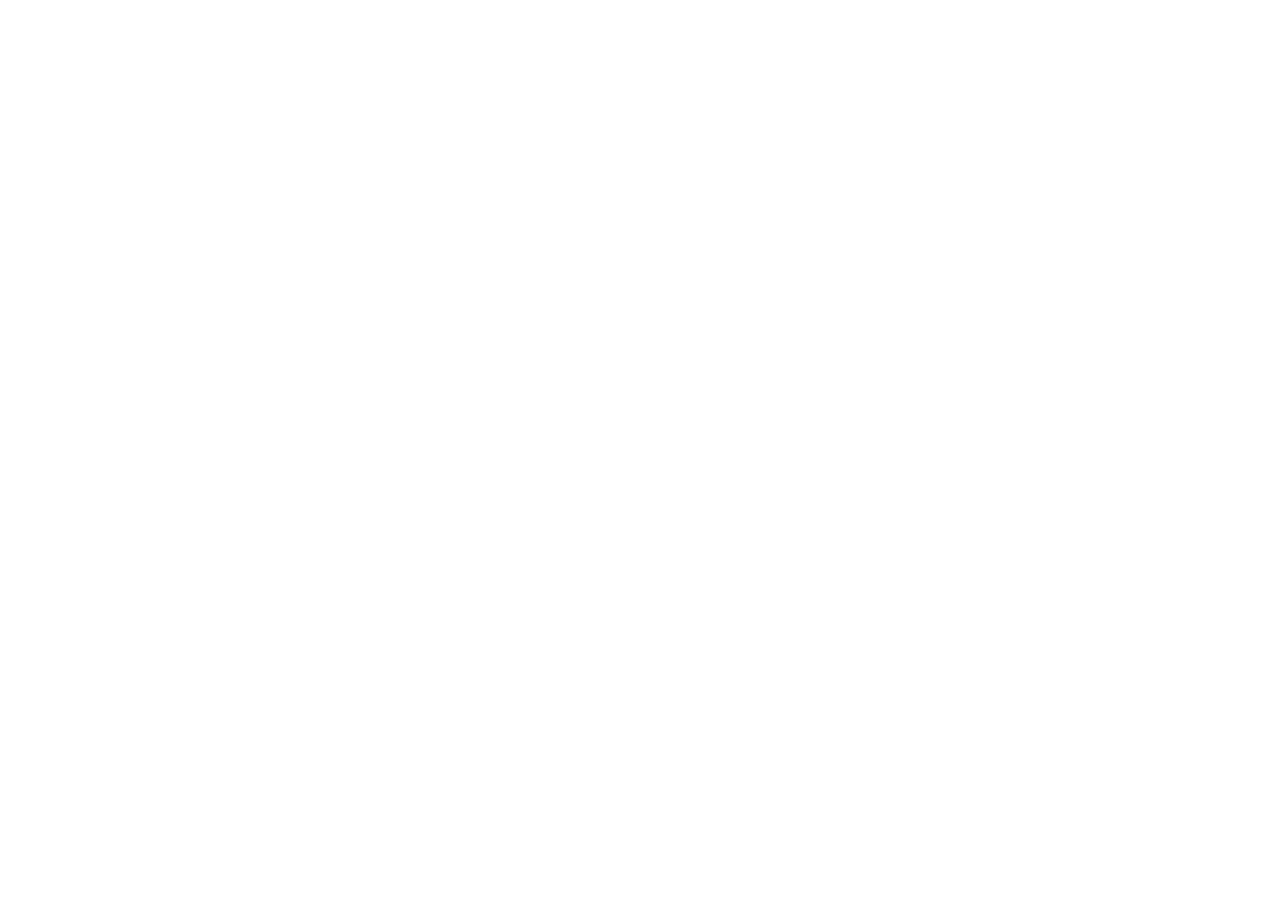
==== admin.html @ 9e182177 "feat: :sparkles: modification of current name files - Created new JavaScript files for services: adm" ====
<!DOCTYPE html>
<html lang="en">
<head>
    <meta charset="UTF-8">
    <meta name="viewport" content="width=device-width, initial-scale=1.0">
    <title>ABC - Login Hub</title>
</head>
<body>
    
    
</body>
</html>
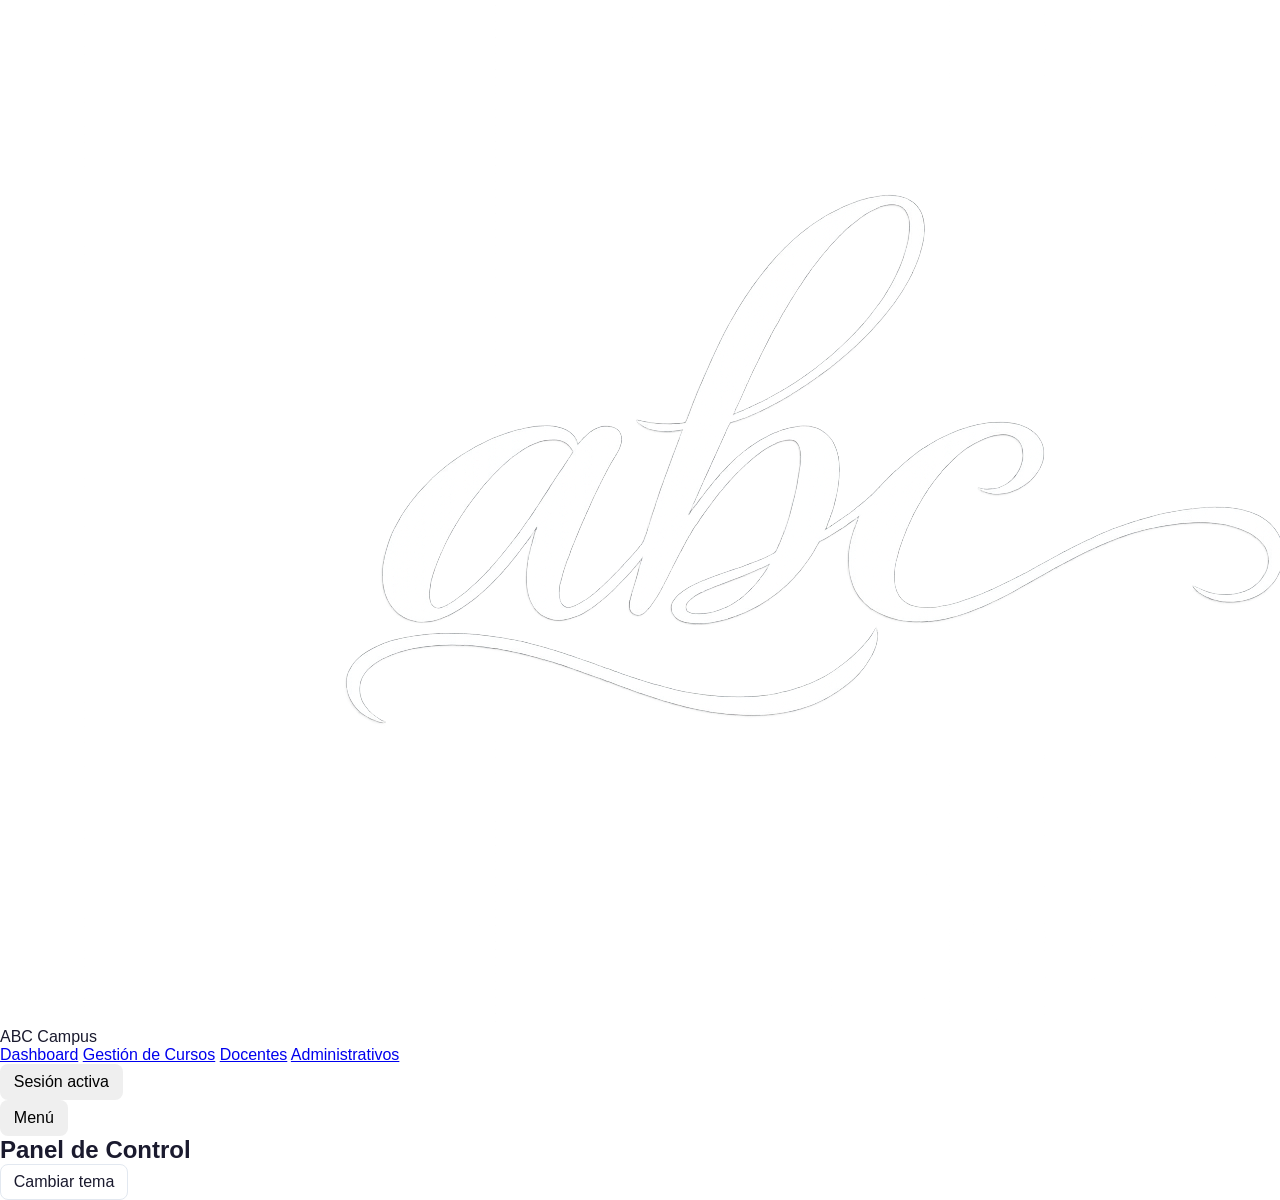
==== commit 32cef2fa: "feat: :sparkles: Revamp admin, dashboard, and login pages with new layouts, styles, and session mana" ====
--- a/admin.html
+++ b/admin.html
@@ -1,12 +1,52 @@
 <!DOCTYPE html>
-<html lang="en">
+<html lang="es">
 <head>
-    <meta charset="UTF-8">
-    <meta name="viewport" content="width=device-width, initial-scale=1.0">
-    <title>ABC - Login Hub</title>
+  <meta charset="UTF-8">
+  <meta name="viewport" content="width=device-width, initial-scale=1.0">
+  <title>ABC Campus | Panel Administrativo</title>
+  <link rel="stylesheet" href="styles/base.css">
+  <link rel="stylesheet" href="styles/admin.css">
 </head>
 <body>
-    
-    
+  <div class="dashboard-container">
+    <aside id="sidebar" class="sidebar">
+      <div class="sidebar-header">
+        <img src="imgs/image.png" alt="Logo ABC Campus" class="logo-icon">
+        <span>ABC Campus</span>
+      </div>
+
+      <nav class="sidebar-nav" id="sidebar-nav">
+        <a href="#" class="active" data-section="dashboard">Dashboard</a>
+        <a href="#" data-section="cursos">Gestión de Cursos</a>
+        <a href="#" data-section="docentes">Docentes</a>
+        <a href="#" data-section="admins">Administrativos</a>
+      </nav>
+
+      <div class="sidebar-footer">
+        <button id="btn-session" class="btn-session" type="button">Sesión activa</button>
+        <div id="session-panel" class="session-panel oculto"></div>
+      </div>
+    </aside>
+
+    <main class="dashboard-main">
+      <header class="top-bar">
+        <div class="top-bar-left">
+          <button id="btn-menu" class="btn-menu" type="button">Menú</button>
+          <h2 id="top-title">Panel de Control</h2>
+        </div>
+        <div class="top-actions">
+          <button id="btn-theme" class="ghost" type="button">Cambiar tema</button>
+        </div>
+      </header>
+
+      <div id="main-content"></div>
+    </main>
+  </div>
+
+  <div id="modal-root"></div>
+  <div id="toast-root" class="toast-root"></div>
+
+  <script src="js/data/store.js"></script>
+  <script src="js/services/admin.js"></script>
 </body>
 </html>
--- a/styles/base.css
+++ b/styles/base.css
@@ -0,0 +1,109 @@
+* {
+  box-sizing: border-box;
+  margin: 0;
+  padding: 0;
+}
+
+:root {
+  --bg-primary: #ffffff;
+  --bg-secondary: #f4f6f9;
+  --text-primary: #1a1a2e;
+  --text-secondary: #5a5a7a;
+  --accent: #4f46e5;
+  --accent-hover: #3730a3;
+  --card-bg: #ffffff;
+  --border: #e2e8f0;
+  --sidebar-bg: #1a1a2e;
+  --sidebar-text: #e2e8f0;
+  --sidebar-active: #4f46e5;
+  --shadow: 0 2px 8px rgba(0, 0, 0, 0.08);
+  --radius: 0.5rem;
+  --transition: 0.2s ease;
+}
+
+[data-theme="dark"] {
+  --bg-primary: #0f0f1a;
+  --bg-secondary: #1a1a2e;
+  --text-primary: #e2e8f0;
+  --text-secondary: #94a3b8;
+  --accent: #818cf8;
+  --accent-hover: #6366f1;
+  --card-bg: #1e1e32;
+  --border: #2d2d4e;
+  --sidebar-bg: #0a0a14;
+  --sidebar-text: #e2e8f0;
+  --sidebar-active: #818cf8;
+  --shadow: 0 2px 8px rgba(0, 0, 0, 0.4);
+}
+
+body {
+  font-family: Arial, Helvetica, sans-serif;
+  background: var(--bg-primary);
+  color: var(--text-primary);
+}
+
+button,
+input,
+select,
+textarea {
+  font: inherit;
+}
+
+.solid,
+.ghost,
+.btn-edit,
+.btn-delete,
+.btn-session,
+.btn-menu {
+  border: 1px solid transparent;
+  border-radius: var(--radius);
+  cursor: pointer;
+  padding: 0.5rem 0.8rem;
+  transition: var(--transition);
+}
+
+.solid {
+  background: var(--accent);
+  color: #ffffff;
+}
+
+.solid:hover {
+  background: var(--accent-hover);
+}
+
+.ghost {
+  background: transparent;
+  color: var(--text-primary);
+  border-color: var(--border);
+}
+
+.btn-delete {
+  color: #ef4444;
+  background: transparent;
+}
+
+.btn-edit {
+  color: var(--accent);
+  background: transparent;
+}
+
+.oculto {
+  display: none !important;
+}
+
+@keyframes fadeIn {
+  from {
+    opacity: 0;
+  }
+  to {
+    opacity: 1;
+  }
+}
+
+.dashboard-container {
+  animation: fadeIn 0.45s ease forwards;
+}
+
+.seccion-fade {
+  animation: fadeIn 0.3s ease forwards;
+}
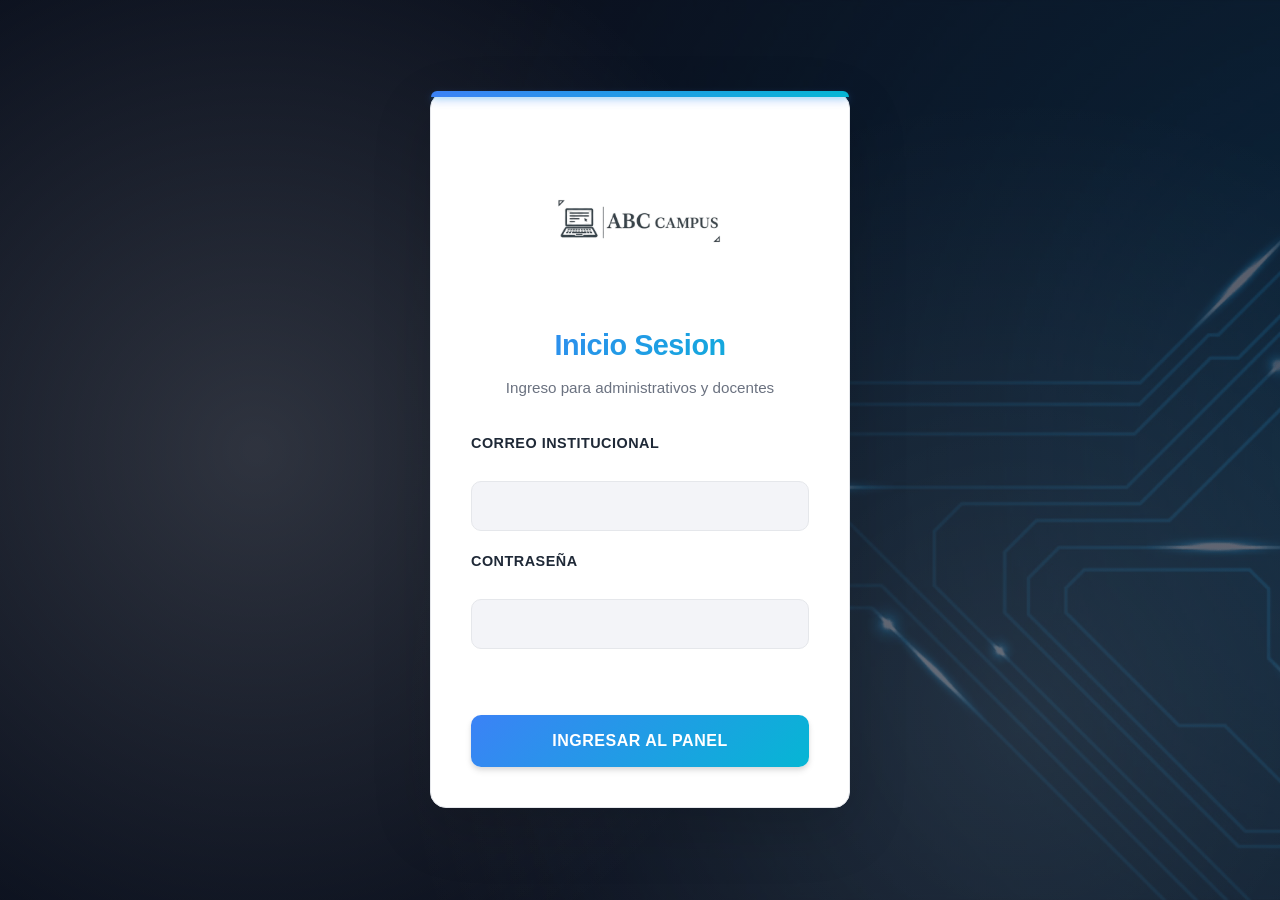
==== commit 5be465ba: "🗄️ Refactor: Consolidate admin functionalities into dashboard and refine project architecture This c" ====
--- a/admin.html
+++ b/admin.html
@@ -23,7 +23,8 @@
       </nav>
 
       <div class="sidebar-footer">
-        <button id="btn-session" class="btn-session" type="button">Sesión activa</button>
+        <button id="btn-session" class="btn-session" type="button">Sesión</button>
+        <button id="btn-theme" class="ghost" type="button">Cambiar tema</button>
         <div id="session-panel" class="session-panel oculto"></div>
       </div>
     </aside>
@@ -33,9 +34,6 @@
         <div class="top-bar-left">
           <button id="btn-menu" class="btn-menu" type="button">Menú</button>
           <h2 id="top-title">Panel de Control</h2>
-        </div>
-        <div class="top-actions">
-          <button id="btn-theme" class="ghost" type="button">Cambiar tema</button>
         </div>
       </header>
 
@@ -47,6 +45,12 @@
   <div id="toast-root" class="toast-root"></div>
 
   <script src="js/data/store.js"></script>
-  <script src="js/services/admin.js"></script>
+  <script src="js/utils/helpers.js"></script>
+  <script src="js/utils/validation.js"></script>
+  <script src="js/utils/modal.js"></script>
+  <script src="js/ui/coursesUI.js"></script>
+  <script src="js/ui/teachersUI.js"></script>
+  <script src="js/ui/adminsUI.js"></script>
+  <script src="js/services/main.js"></script>
 </body>
 </html>
--- a/styles/base.css
+++ b/styles/base.css
@@ -5,41 +5,59 @@
 }
 
 :root {
+  /* Light Theme */
+  --bg: #f8f9fc;
   --bg-primary: #ffffff;
-  --bg-secondary: #f4f6f9;
-  --text-primary: #1a1a2e;
-  --text-secondary: #5a5a7a;
-  --accent: #4f46e5;
-  --accent-hover: #3730a3;
+  --bg-secondary: #f3f4f8;
+  --text-primary: #1f2937;
+  --text-secondary: #6b7280;
+  --accent: #3b82f6;
+  --accent-2: #06b6d4;
+  --accent-hover: #2563eb;
   --card-bg: #ffffff;
-  --border: #e2e8f0;
-  --sidebar-bg: #1a1a2e;
-  --sidebar-text: #e2e8f0;
-  --sidebar-active: #4f46e5;
-  --shadow: 0 2px 8px rgba(0, 0, 0, 0.08);
-  --radius: 0.5rem;
-  --transition: 0.2s ease;
+  --border: #e5e7eb;
+  --sidebar-bg: #f9fafb;
+  --sidebar-text: #1f2937;
+  --sidebar-active: #3b82f6;
+  --success: #10b981;
+  --error: #ef4444;
+  --warning: #f59e0b;
+  --shadow: 0 1px 3px rgba(0, 0, 0, 0.1), 0 1px 2px rgba(0, 0, 0, 0.06);
+  --shadow-md: 0 4px 6px rgba(0, 0, 0, 0.1), 0 2px 4px rgba(0, 0, 0, 0.06);
+  --shadow-lg: 0 10px 15px rgba(0, 0, 0, 0.1), 0 4px 6px rgba(0, 0, 0, 0.05);
+  --radius: 0.625rem;
+  --transition: 0.2s cubic-bezier(0.4, 0, 0.2, 1);
 }
 
 [data-theme="dark"] {
-  --bg-primary: #0f0f1a;
-  --bg-secondary: #1a1a2e;
-  --text-primary: #e2e8f0;
-  --text-secondary: #94a3b8;
-  --accent: #818cf8;
-  --accent-hover: #6366f1;
-  --card-bg: #1e1e32;
-  --border: #2d2d4e;
-  --sidebar-bg: #0a0a14;
-  --sidebar-text: #e2e8f0;
-  --sidebar-active: #818cf8;
-  --shadow: 0 2px 8px rgba(0, 0, 0, 0.4);
+  /* Dark Theme */
+  --bg: #0f172a;
+  --bg-primary: #0f172a;
+  --bg-secondary: #1e293b;
+  --text-primary: #f1f5f9;
+  --text-secondary: #cbd5e1;
+  --accent: #3b82f6;
+  --accent-2: #06b6d4;
+  --accent-hover: #2563eb;
+  --card-bg: #1e293b;
+  --border: #334155;
+  --sidebar-bg: #0f172a;
+  --sidebar-text: #f1f5f9;
+  --sidebar-active: #3b82f6;
+  --success: #10b981;
+  --error: #ef4444;
+  --warning: #f59e0b;
+  --shadow: 0 1px 3px rgba(0, 0, 0, 0.3), 0 1px 2px rgba(0, 0, 0, 0.2);
+  --shadow-md: 0 4px 6px rgba(0, 0, 0, 0.3), 0 2px 4px rgba(0, 0, 0, 0.2);
+  --shadow-lg: 0 10px 15px rgba(0, 0, 0, 0.3), 0 4px 6px rgba(0, 0, 0, 0.2);
 }
 
 body {
-  font-family: Arial, Helvetica, sans-serif;
+  font-family: -apple-system, BlinkMacSystemFont, 'Segoe UI', Roboto, 'Helvetica Neue', Arial, sans-serif;
   background: var(--bg-primary);
   color: var(--text-primary);
+  transition: background-color 0.4s ease, color 0.4s ease;
+  line-height: 1.6;
 }
 
 button,
@@ -55,36 +73,63 @@
 .btn-delete,
 .btn-session,
 .btn-menu {
-  border: 1px solid transparent;
+  border: none;
   border-radius: var(--radius);
   cursor: pointer;
-  padding: 0.5rem 0.8rem;
+  padding: 0.625rem 1rem;
   transition: var(--transition);
+  font-weight: 600;
+  font-size: 0.95rem;
+  letter-spacing: 0.3px;
 }
 
 .solid {
-  background: var(--accent);
+  background: linear-gradient(135deg, var(--accent) 0%, var(--accent-2) 100%);
   color: #ffffff;
+  box-shadow: var(--shadow-md);
 }
 
 .solid:hover {
-  background: var(--accent-hover);
+  transform: translateY(-2px);
+  box-shadow: 0 12px 24px rgba(59, 130, 246, 0.3);
+}
+
+.solid:active {
+  transform: translateY(0);
 }
 
 .ghost {
   background: transparent;
   color: var(--text-primary);
-  border-color: var(--border);
+  border: 1px solid var(--border);
+}
+
+.ghost:hover {
+  background: var(--bg-secondary);
+  border-color: var(--accent);
+  box-shadow: var(--shadow);
 }
 
 .btn-delete {
-  color: #ef4444;
+  color: var(--error);
   background: transparent;
+  border: 1px solid transparent;
+}
+
+.btn-delete:hover {
+  background: rgba(239, 68, 68, 0.1);
+  border-color: var(--error);
 }
 
 .btn-edit {
   color: var(--accent);
   background: transparent;
+  border: 1px solid transparent;
+}
+
+.btn-edit:hover {
+  background: rgba(59, 130, 246, 0.1);
+  border-color: var(--accent);
 }
 
 .oculto {
@@ -94,16 +139,53 @@
 @keyframes fadeIn {
   from {
     opacity: 0;
+    transform: translateY(-8px);
   }
   to {
     opacity: 1;
+    transform: translateY(0);
+  }
+}
+
+@keyframes slideIn {
+  from {
+    opacity: 0;
+    transform: translateX(-8px);
+  }
+  to {
+    opacity: 1;
+    transform: translateX(0);
+  }
+}
+
+@keyframes pulse {
+  0%, 100% {
+    opacity: 1;
+  }
+  50% {
+    opacity: 0.5;
   }
 }
 
 .dashboard-container {
-  animation: fadeIn 0.45s ease forwards;
+  animation: fadeIn 0.5s ease forwards;
 }
 
 .seccion-fade {
   animation: fadeIn 0.3s ease forwards;
+}
+
+h1, h2, h3, h4, h5, h6 {
+  font-weight: 700;
+  letter-spacing: -0.5px;
+}
+
+a {
+  color: var(--accent);
+  text-decoration: none;
+  transition: var(--transition);
+}
+
+a:hover {
+  color: var(--accent-hover);
 }
--- a/styles/admin.css
+++ b/styles/admin.css
@@ -0,0 +1,754 @@
+.dashboard-container {
+  display: flex;
+  min-height: 100vh;
+  background-image: linear-gradient(rgba(15, 23, 42, 0.7), rgba(15, 23, 42, 0.7)), url('../imgs/background.png');
+  background-size: cover;
+  background-position: center;
+  background-attachment: fixed;
+}
+
+.sidebar {
+  width: 260px;
+  background: var(--sidebar-bg);
+  color: var(--sidebar-text);
+  display: flex;
+  flex-direction: column;
+  padding: 1.5rem;
+  position: fixed;
+  inset: 0 auto 0 0;
+  height: 100vh;
+  border-right: 1px solid var(--border);
+  z-index: 20;
+  transition: var(--transition);
+  box-shadow: 2px 0 8px rgba(0, 0, 0, 0.05);
+}
+
+.sidebar-header {
+  display: flex;
+  align-items: center;
+  gap: 0.75rem;
+  font-weight: 700;
+  font-size: 1.1rem;
+  margin-bottom: 1.5rem;
+  color: var(--accent);
+}
+
+.logo-icon {
+  width: 45px;
+  height: 45px;
+}
+
+.sidebar-nav {
+  display: flex;
+  flex-direction: column;
+  gap: 0.5rem;
+  margin: 2rem 0 0 0;
+  flex-grow: 1;
+}
+
+.sidebar-nav a {
+  color: var(--sidebar-text);
+  text-decoration: none;
+  padding: 0.75rem 1rem;
+  border-radius: var(--radius);
+  transition: var(--transition);
+  font-weight: 500;
+  font-size: 0.95rem;
+  border-left: 3px solid transparent;
+  margin-left: -1rem;
+  padding-left: calc(1rem - 3px);
+}
+
+.sidebar-nav a.active {
+  background: linear-gradient(90deg, rgba(59, 130, 246, 0.15) 0%, rgba(59, 130, 246, 0.05) 100%);
+  color: var(--accent);
+  border-left-color: var(--accent);
+  box-shadow: inset 0 0 10px rgba(59, 130, 246, 0.1);
+}
+
+.sidebar-nav a:hover {
+  background: rgba(59, 130, 246, 0.1);
+  color: var(--accent);
+}
+
+.sidebar-footer {
+  margin-top: auto;
+  display: flex;
+  flex-direction: column;
+  gap: 1rem;
+}
+
+.theme-toggle {
+  width: 100%;
+  background: transparent;
+  border: 1px solid var(--border);
+  border-radius: var(--radius);
+  padding: 0.75rem;
+  font-weight: 600;
+  cursor: pointer;
+  transition: var(--transition);
+  display: flex;
+  align-items: center;
+  gap: 0.75rem;
+  color: var(--text-primary);
+  box-shadow: var(--shadow);
+}
+
+.theme-toggle:hover {
+  background: var(--bg-secondary);
+  border-color: var(--accent);
+  transform: translateY(-1px);
+  box-shadow: 0 4px 12px rgba(59, 130, 246, 0.15);
+}
+
+.theme-icon {
+  font-size: 1.2rem;
+  transition: all 0.3s cubic-bezier(0.4, 0, 0.2, 1);
+  display: inline-flex;
+  align-items: center;
+  justify-content: center;
+  width: 24px;
+  height: 24px;
+  filter: drop-shadow(0 1px 2px rgba(0, 0, 0, 0.1));
+}
+
+.theme-toggle:hover .theme-icon {
+  transform: scale(1.1) translateY(-1px);
+  filter: drop-shadow(0 2px 4px rgba(0, 0, 0, 0.2));
+}
+
+.theme-text {
+  font-size: 0.9rem;
+  font-weight: 600;
+  letter-spacing: 0.3px;
+  flex: 1;
+  text-align: left;
+}
+
+.btn-session {
+  width: 100%;
+  background: linear-gradient(135deg, var(--accent) 0%, var(--accent-2) 100%);
+  color: white;
+  border: none;
+  border-radius: var(--radius);
+  padding: 0.75rem;
+  font-weight: 600;
+  cursor: pointer;
+  transition: var(--transition);
+  box-shadow: var(--shadow-md);
+}
+
+.btn-session:hover {
+  transform: translateY(-2px);
+  box-shadow: 0 8px 16px rgba(59, 130, 246, 0.3);
+}
+
+.session-panel {
+  margin-top: 1rem;
+  background: linear-gradient(135deg, rgba(59, 130, 246, 0.1) 0%, rgba(6, 182, 212, 0.05) 100%);
+  border: 1px solid var(--accent);
+  border-radius: var(--radius);
+  padding: 1.2rem;
+  font-size: 0.9rem;
+  animation: slideDown 0.3s ease;
+}
+
+.session-panel.oculto {
+  display: none;
+}
+
+@keyframes slideDown {
+  from {
+    opacity: 0;
+    max-height: 0;
+  }
+  to {
+    opacity: 1;
+    max-height: 500px;
+  }
+}
+
+.session-avatar {
+  width: 56px;
+  height: 56px;
+  border-radius: 50%;
+  background: linear-gradient(135deg, var(--accent), var(--accent-2));
+  display: flex;
+  align-items: center;
+  justify-content: center;
+  color: white;
+  font-weight: 700;
+  font-size: 1.4rem;
+  margin-bottom: 0.75rem;
+  box-shadow: 0 4px 12px rgba(59, 130, 246, 0.3);
+}
+
+.session-info h4 {
+  margin-bottom: 0.5rem;
+  font-size: 0.95rem;
+  color: var(--text-primary);
+  font-weight: 700;
+}
+
+.session-info p {
+  font-size: 0.8rem;
+  color: var(--text-secondary);
+  margin: 2px 0;
+}
+
+.dashboard-main {
+  margin-left: 260px;
+  flex: 1;
+  padding: 2rem;
+  background: var(--bg);
+  transition: var(--transition);
+}
+
+.top-bar {
+  display: flex;
+  justify-content: space-between;
+  align-items: center;
+  background: var(--card-bg);
+  border: 1px solid var(--border);
+  border-radius: var(--radius);
+  padding: 1.25rem 1.5rem;
+  margin-bottom: 2rem;
+  box-shadow: var(--shadow);
+}
+
+.top-bar-left {
+  display: flex;
+  gap: 1.2rem;
+  align-items: center;
+}
+
+.top-bar-left h2 {
+  font-size: 1.4rem;
+  margin: 0;
+  background: linear-gradient(135deg, var(--text-primary), var(--text-secondary));
+  -webkit-background-clip: text;
+  -webkit-text-fill-color: transparent;
+  background-clip: text;
+}
+
+.btn-menu {
+  display: none;
+  background: linear-gradient(135deg, var(--accent), var(--accent-2));
+  color: white;
+  border: none;
+  padding: 0.625rem 1rem;
+  border-radius: var(--radius);
+  cursor: pointer;
+  font-weight: 600;
+  transition: var(--transition);
+  box-shadow: var(--shadow-md);
+}
+
+.btn-menu:hover {
+  transform: translateY(-2px);
+  box-shadow: 0 8px 16px rgba(59, 130, 246, 0.3);
+}
+
+.top-actions {
+  display: flex;
+  gap: 0.75rem;
+}
+
+#btn-theme {
+  background: var(--bg-secondary);
+  border: 1px solid var(--border);
+  color: var(--text-primary);
+  padding: 0.625rem 1rem;
+  border-radius: var(--radius);
+  cursor: pointer;
+  transition: var(--transition);
+  font-weight: 600;
+}
+
+.stats-grid {
+  display: grid;
+  grid-template-columns: repeat(auto-fit, minmax(220px, 1fr));
+  gap: 1.5rem;
+  margin-bottom: 2.5rem;
+}
+
+.stat-card {
+  background: linear-gradient(135deg, var(--card-bg) 0%, rgba(59, 130, 246, 0.02) 100%);
+  border: 1px solid var(--border);
+  border-radius: var(--radius);
+  padding: 1.8rem;
+  box-shadow: var(--shadow);
+  transition: var(--transition);
+  position: relative;
+  overflow: hidden;
+}
+
+.stat-card::before {
+  content: '';
+  position: absolute;
+  top: 0;
+  right: 0;
+  width: 100px;
+  height: 100px;
+  background: linear-gradient(135deg, var(--accent) 0%, var(--accent-2) 100%);
+  opacity: 0.1;
+  border-radius: 50%;
+  transform: translate(30%, -30%);
+}
+
+.stat-card:hover {
+  transform: translateY(-6px);
+  box-shadow: var(--shadow-lg);
+}
+
+.stat-card h3 {
+  font-size: 0.85rem;
+  color: var(--text-secondary);
+  margin-bottom: 1rem;
+  font-weight: 600;
+  text-transform: uppercase;
+  letter-spacing: 0.5px;
+}
+
+.stat-number {
+  font-size: 2.2rem;
+  font-weight: 800;
+  background: linear-gradient(135deg, var(--accent), var(--accent-2));
+  -webkit-background-clip: text;
+  -webkit-text-fill-color: transparent;
+  background-clip: text;
+}
+
+.content-section,
+.course-admin-card,
+.module-item,
+.carga-box {
+  background: var(--card-bg);
+  border: 1px solid var(--border);
+  border-radius: var(--radius);
+  box-shadow: var(--shadow);
+  transition: var(--transition);
+}
+
+.content-section {
+  padding: 1.8rem;
+}
+
+.section-header,
+.filtros-bar,
+.quick-actions,
+.course-main-info,
+.course-actions,
+.modal-actions,
+.linea-multimedia {
+  display: flex;
+  gap: 1rem;
+  align-items: center;
+  flex-wrap: wrap;
+}
+
+.section-header,
+.filtros-bar,
+.quick-actions {
+  justify-content: space-between;
+  margin-bottom: 1.5rem;
+}
+
+.section-header h3 {
+  font-size: 1.2rem;
+  margin: 0;
+}
+
+.tabla-wrap {
+  overflow-x: auto;
+  border-radius: var(--radius);
+  border: 1px solid var(--border);
+}
+
+table {
+  width: 100%;
+  border-collapse: collapse;
+}
+
+th,
+td {
+  border-bottom: 1px solid var(--border);
+  padding: 1rem;
+  text-align: left;
+  vertical-align: middle;
+  font-size: 0.9rem;
+}
+
+th {
+  color: var(--text-secondary);
+  font-weight: 700;
+  background: linear-gradient(90deg, rgba(59, 130, 246, 0.05) 0%, rgba(6, 182, 212, 0.02) 100%);
+  text-transform: uppercase;
+  font-size: 0.8rem;
+  letter-spacing: 0.5px;
+}
+
+td {
+  color: var(--text-primary);
+}
+
+tr:hover {
+  background: var(--bg-secondary);
+}
+
+tr:last-child td {
+  border-bottom: none;
+}
+
+.docente-foto,
+.avatar-small {
+  width: 44px;
+  height: 44px;
+  border-radius: 50%;
+  background: linear-gradient(135deg, var(--accent), var(--accent-2));
+  display: flex;
+  align-items: center;
+  justify-content: center;
+  color: white;
+  font-weight: 700;
+  font-size: 0.9rem;
+  box-shadow: var(--shadow);
+}
+
+.course-admin-card {
+  padding: 1.5rem;
+  margin-top: 1rem;
+  border-left: 4px solid var(--accent);
+}
+
+.course-code {
+  display: inline-block;
+  background: linear-gradient(135deg, var(--accent), var(--accent-2));
+  color: white;
+  border-radius: 0.375rem;
+  padding: 0.4rem 0.75rem;
+  font-size: 0.75rem;
+  font-weight: 700;
+  margin-bottom: 0.75rem;
+  box-shadow: var(--shadow);
+}
+
+.course-details-preview {
+  border-top: 1px solid var(--border);
+  margin-top: 1.2rem;
+  padding-top: 1.2rem;
+}
+
+.module-item {
+  padding: 1.2rem;
+  margin-top: 0.75rem;
+  background: linear-gradient(135deg, rgba(59, 130, 246, 0.05) 0%, rgba(6, 182, 212, 0.02) 100%);
+  border: 1px solid var(--border);
+  border-left: 4px solid var(--accent-2);
+  transition: var(--transition);
+}
+
+.module-item:hover {
+  box-shadow: var(--shadow);
+}
+
+.module-item h6 {
+  color: var(--accent);
+  margin: 0 0 0.6rem 0;
+  font-size: 0.95rem;
+  font-weight: 700;
+}
+
+.lesson-list {
+  list-style: none;
+  margin-left: 0;
+}
+
+.lesson-list li {
+  margin-top: 0.4rem;
+  font-size: 0.85rem;
+  color: var(--text-secondary);
+  padding-left: 1.2rem;
+  position: relative;
+}
+
+.lesson-list li::before {
+  content: '→';
+  position: absolute;
+  left: 0;
+  color: var(--accent-2);
+  font-weight: 700;
+}
+
+.pill {
+  display: inline-block;
+  border: 1px solid var(--accent);
+  border-radius: 1.5rem;
+  padding: 0.4rem 0.9rem;
+  margin-right: 0.5rem;
+  font-size: 0.76rem;
+  background: rgba(59, 130, 246, 0.1);
+  color: var(--accent);
+  font-weight: 500;
+}
+
+.badge {
+  display: inline-flex;
+  align-items: center;
+  gap: 0.4rem;
+  padding: 0.4rem 0.9rem;
+  border-radius: 0.5rem;
+  font-size: 0.8rem;
+  font-weight: 600;
+  text-transform: capitalize;
+  letter-spacing: 0.3px;
+}
+
+.badge-activo {
+  background: rgba(16, 185, 129, 0.15);
+  color: var(--success);
+  border: 1px solid rgba(16, 185, 129, 0.3);
+}
+
+.badge-inactivo {
+  background: rgba(156, 163, 175, 0.15);
+  color: #6b7280;
+  border: 1px solid rgba(156, 163, 175, 0.3);
+}
+
+.badge-pausado {
+  background: rgba(245, 158, 11, 0.15);
+  color: var(--warning);
+  border: 1px solid rgba(245, 158, 11, 0.3);
+}
+
+.badge-archivado {
+  background: rgba(107, 114, 128, 0.15);
+  color: #4b5563;
+  border: 1px solid rgba(107, 114, 128, 0.3);
+}
+
+.modal-backdrop {
+  position: fixed;
+  inset: 0;
+  background: rgba(0, 0, 0, 0.4);
+  display: grid;
+  place-items: center;
+  z-index: 40;
+  animation: fadeIn 0.2s ease;
+  -webkit-backdrop-filter: blur(2px);
+  backdrop-filter: blur(2px);
+}
+
+.modal {
+  width: min(620px, 95%);
+  max-height: 90vh;
+  overflow: auto;
+  background: var(--card-bg);
+  border: 1px solid var(--border);
+  border-radius: 1rem;
+  padding: 2rem;
+  box-shadow: 0 25px 50px rgba(0, 0, 0, 0.3);
+  animation: slideUp 0.3s ease;
+}
+
+@keyframes slideUp {
+  from {
+    opacity: 0;
+    transform: translateY(30px);
+  }
+  to {
+    opacity: 1;
+    transform: translateY(0);
+  }
+}
+
+.modal h3 {
+  margin-bottom: 1.5rem;
+  font-size: 1.3rem;
+  background: linear-gradient(135deg, var(--text-primary), var(--text-secondary));
+  -webkit-background-clip: text;
+  -webkit-text-fill-color: transparent;
+  background-clip: text;
+}
+
+.modal form {
+  display: grid;
+  gap: 1.3rem;
+}
+
+.modal label {
+  font-size: 0.9rem;
+  font-weight: 600;
+  color: var(--text-primary);
+  display: block;
+  margin-bottom: 0.4rem;
+  text-transform: uppercase;
+  letter-spacing: 0.3px;
+}
+
+.modal input,
+.modal select,
+.modal textarea {
+  width: 100%;
+  border: 1px solid var(--border);
+  border-radius: var(--radius);
+  background: var(--bg-secondary);
+  color: var(--text-primary);
+  padding: 0.75rem 1rem;
+  font-size: 0.95rem;
+  transition: var(--transition);
+}
+
+.modal input:focus,
+.modal select:focus,
+.modal textarea:focus {
+  outline: none;
+  border-color: var(--accent);
+  box-shadow: 0 0 0 4px rgba(59, 130, 246, 0.1);
+  background: var(--bg-primary);
+}
+
+.modal textarea {
+  min-height: 120px;
+  resize: vertical;
+  font-family: -apple-system, BlinkMacSystemFont, 'Segoe UI', Roboto, monospace;
+}
+
+.modal-actions {
+  padding-top: 1.5rem;
+  border-top: 1px solid var(--border);
+  gap: 0.75rem;
+  justify-content: flex-end;
+}
+
+.toast-root {
+  position: fixed;
+  right: 1.5rem;
+  bottom: 1.5rem;
+  display: grid;
+  gap: 0.75rem;
+  z-index: 50;
+  pointer-events: none;
+}
+
+.toast-item {
+  background: var(--card-bg);
+  color: var(--text-primary);
+  border: 1px solid var(--border);
+  box-shadow: 0 15px 35px rgba(0, 0, 0, 0.2);
+  border-radius: var(--radius);
+  padding: 1rem 1.2rem;
+  min-width: 280px;
+  animation: slideInRight 0.3s ease;
+  pointer-events: auto;
+  font-weight: 500;
+}
+
+@keyframes slideInRight {
+  from {
+    opacity: 0;
+    transform: translateX(100px);
+  }
+  to {
+    opacity: 1;
+    transform: translateX(0);
+  }
+}
+
+.toast-item.toast-error {
+  border-left: 4px solid var(--error);
+  background: linear-gradient(90deg, rgba(239, 68, 68, 0.1) 0%, var(--card-bg) 100%);
+}
+
+.toast-item.toast-ok {
+  border-left: 4px solid var(--success);
+  background: linear-gradient(90deg, rgba(16, 185, 129, 0.1) 0%, var(--card-bg) 100%);
+}
+
+@media (max-width: 768px) {
+  .btn-menu {
+    display: inline-flex;
+  }
+
+  .sidebar {
+    width: 260px;
+    transform: translateX(-100%);
+    transition: transform 0.3s ease;
+    height: 100vh;
+    z-index: 30;
+  }
+
+  body.sidebar-open .sidebar {
+    transform: translateX(0);
+  }
+
+  .dashboard-main {
+    margin-left: 0;
+    padding: 1.2rem;
+  }
+
+  .top-bar {
+    flex-direction: column;
+    align-items: flex-start;
+    gap: 1rem;
+  }
+
+  .top-bar-left {
+    width: 100%;
+  }
+
+  .top-actions {
+    width: 100%;
+  }
+
+  #btn-theme {
+    width: 100%;
+  }
+
+  .stats-grid {
+    grid-template-columns: 1fr;
+    gap: 1rem;
+  }
+
+  .modal {
+    width: min(95vw, 100%);
+    padding: 1.5rem;
+  }
+
+  .section-header,
+  .filtros-bar,
+  .quick-actions {
+    flex-direction: column;
+    align-items: flex-start;
+    gap: 0.75rem;
+  }
+
+  .section-header h3,
+  .filtros-bar button,
+  .quick-actions button {
+    width: 100%;
+  }
+
+  table {
+    font-size: 0.8rem;
+  }
+
+  th,
+  td {
+    padding: 0.75rem 0.5rem;
+  }
+
+  .toast-root {
+    right: 1rem;
+    bottom: 1rem;
+  }
+
+  .toast-item {
+    min-width: 250px;
+  }
+
+  .content-section {
+    padding: 1.2rem;
+  }
+}
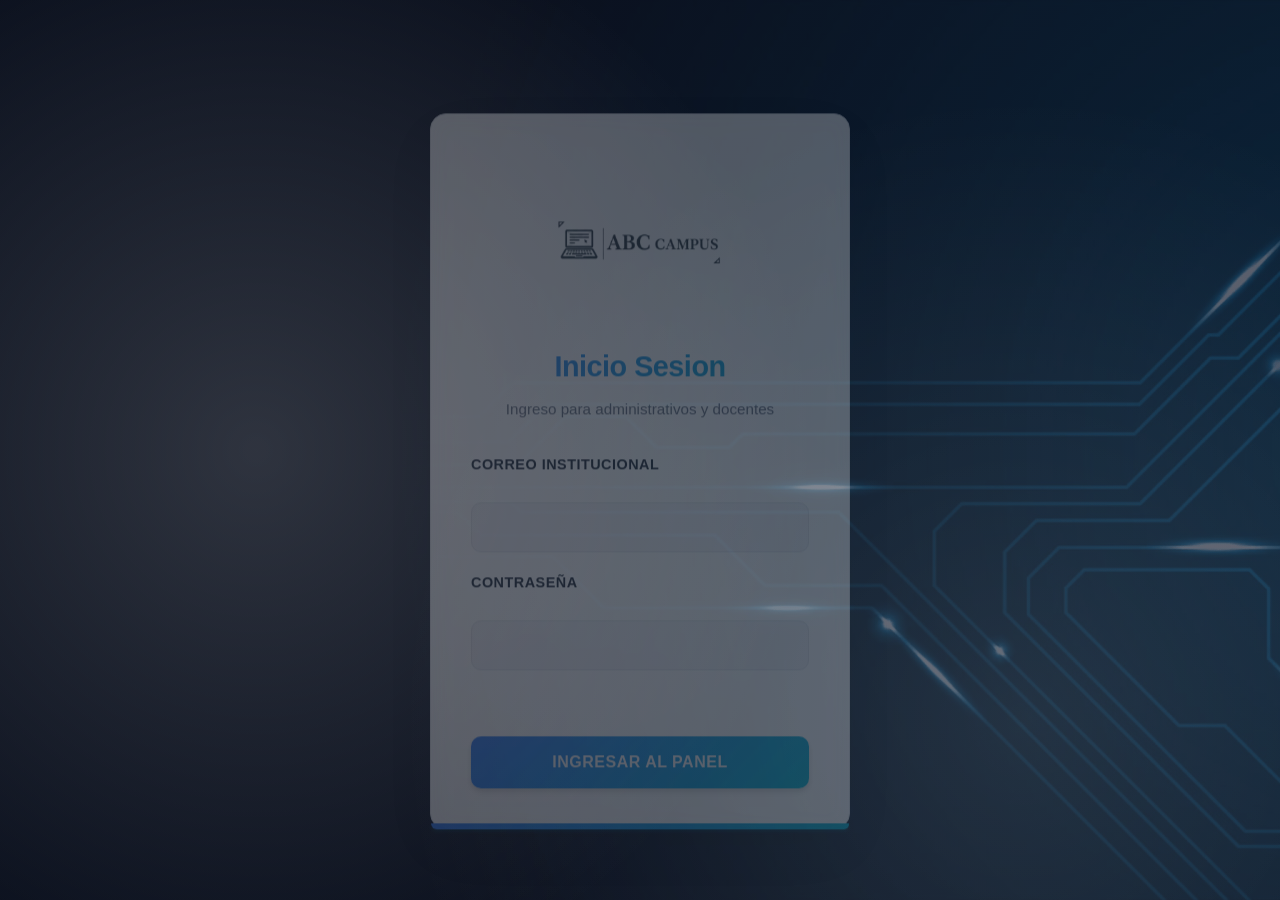
==== commit e30759a7: "refactor: unify theme toggle UI and improve accessibility across admin and dashboard - Replaced logo" ====
--- a/admin.html
+++ b/admin.html
@@ -11,7 +11,7 @@
   <div class="dashboard-container">
     <aside id="sidebar" class="sidebar">
       <div class="sidebar-header">
-        <img src="imgs/image.png" alt="Logo ABC Campus" class="logo-icon">
+        <img src="imgs/laptop.png" alt="Logo ABC Campus" class="logo-icon">
         <span>ABC Campus</span>
       </div>
 
@@ -23,8 +23,10 @@
       </nav>
 
       <div class="sidebar-footer">
+        <button id="btn-theme" class="theme-toggle" type="button">
+          <span id="theme-icon" class="theme-icon">🌙</span>
+        </button>
         <button id="btn-session" class="btn-session" type="button">Sesión</button>
-        <button id="btn-theme" class="ghost" type="button">Cambiar tema</button>
         <div id="session-panel" class="session-panel oculto"></div>
       </div>
     </aside>
--- a/styles/base.css
+++ b/styles/base.css
@@ -4,8 +4,8 @@
   padding: 0;
 }
 
+/* ── Variables ── */
 :root {
-  /* Light Theme */
   --bg: #f8f9fc;
   --bg-primary: #ffffff;
   --bg-secondary: #f3f4f8;
@@ -22,15 +22,14 @@
   --success: #10b981;
   --error: #ef4444;
   --warning: #f59e0b;
-  --shadow: 0 1px 3px rgba(0, 0, 0, 0.1), 0 1px 2px rgba(0, 0, 0, 0.06);
-  --shadow-md: 0 4px 6px rgba(0, 0, 0, 0.1), 0 2px 4px rgba(0, 0, 0, 0.06);
-  --shadow-lg: 0 10px 15px rgba(0, 0, 0, 0.1), 0 4px 6px rgba(0, 0, 0, 0.05);
+  --shadow: 0 1px 3px rgba(0,0,0,0.1), 0 1px 2px rgba(0,0,0,0.06);
+  --shadow-md: 0 4px 6px rgba(0,0,0,0.1), 0 2px 4px rgba(0,0,0,0.06);
+  --shadow-lg: 0 10px 15px rgba(0,0,0,0.1), 0 4px 6px rgba(0,0,0,0.05);
   --radius: 0.625rem;
   --transition: 0.2s cubic-bezier(0.4, 0, 0.2, 1);
 }
 
 [data-theme="dark"] {
-  /* Dark Theme */
   --bg: #0f172a;
   --bg-primary: #0f172a;
   --bg-secondary: #1e293b;
@@ -47,11 +46,12 @@
   --success: #10b981;
   --error: #ef4444;
   --warning: #f59e0b;
-  --shadow: 0 1px 3px rgba(0, 0, 0, 0.3), 0 1px 2px rgba(0, 0, 0, 0.2);
-  --shadow-md: 0 4px 6px rgba(0, 0, 0, 0.3), 0 2px 4px rgba(0, 0, 0, 0.2);
-  --shadow-lg: 0 10px 15px rgba(0, 0, 0, 0.3), 0 4px 6px rgba(0, 0, 0, 0.2);
-}
-
+  --shadow: 0 1px 3px rgba(0,0,0,0.3), 0 1px 2px rgba(0,0,0,0.2);
+  --shadow-md: 0 4px 6px rgba(0,0,0,0.3), 0 2px 4px rgba(0,0,0,0.2);
+  --shadow-lg: 0 10px 15px rgba(0,0,0,0.3), 0 4px 6px rgba(0,0,0,0.2);
+}
+
+/* ── Base ── */
 body {
   font-family: -apple-system, BlinkMacSystemFont, 'Segoe UI', Roboto, 'Helvetica Neue', Arial, sans-serif;
   background: var(--bg-primary);
@@ -60,19 +60,57 @@
   line-height: 1.6;
 }
 
-button,
-input,
-select,
-textarea {
-  font: inherit;
-}
-
-.solid,
-.ghost,
-.btn-edit,
-.btn-delete,
-.btn-session,
-.btn-menu {
+button, input, select, textarea { font: inherit; }
+
+h1, h2, h3, h4, h5, h6 {
+  font-weight: 700;
+  letter-spacing: -0.5px;
+}
+
+a {
+  color: var(--accent);
+  text-decoration: none;
+  transition: var(--transition);
+}
+a:hover { color: var(--accent-hover); }
+
+.oculto { display: none !important; }
+
+/* ── Animations ── */
+@keyframes fadeIn {
+  from { opacity: 0; transform: translateY(-8px); }
+  to   { opacity: 1; transform: translateY(0); }
+}
+@keyframes slideIn {
+  from { opacity: 0; transform: translateX(-8px); }
+  to   { opacity: 1; transform: translateX(0); }
+}
+@keyframes slideUp {
+  from { opacity: 0; transform: translateY(30px); }
+  to   { opacity: 1; transform: translateY(0); }
+}
+@keyframes slideDown {
+  from { opacity: 0; max-height: 0; }
+  to   { opacity: 1; max-height: 500px; }
+}
+@keyframes slideInRight {
+  from { opacity: 0; transform: translateX(100px); }
+  to   { opacity: 1; transform: translateX(0); }
+}
+@keyframes rotateRing {
+  from { transform: rotate(0deg); }
+  to   { transform: rotate(360deg); }
+}
+@keyframes pulse {
+  0%, 100% { opacity: 1; }
+  50%       { opacity: 0.5; }
+}
+
+.dashboard-container { animation: fadeIn 0.5s ease forwards; }
+.seccion-fade        { animation: fadeIn 0.3s ease forwards; }
+
+/* ── Buttons ── */
+.solid, .ghost, .btn-edit, .btn-delete, .btn-session, .btn-menu {
   border: none;
   border-radius: var(--radius);
   cursor: pointer;
@@ -82,110 +120,482 @@
   font-size: 0.95rem;
   letter-spacing: 0.3px;
 }
-
 .solid {
   background: linear-gradient(135deg, var(--accent) 0%, var(--accent-2) 100%);
-  color: #ffffff;
+  color: #fff;
   box-shadow: var(--shadow-md);
 }
-
-.solid:hover {
-  transform: translateY(-2px);
-  box-shadow: 0 12px 24px rgba(59, 130, 246, 0.3);
-}
-
-.solid:active {
-  transform: translateY(0);
-}
-
-.ghost {
-  background: transparent;
+.solid:hover  { transform: translateY(-2px); box-shadow: 0 12px 24px rgba(59,130,246,0.3); }
+.solid:active { transform: translateY(0); }
+
+.ghost { background: transparent; color: var(--text-primary); border: 1px solid var(--border); }
+.ghost:hover { background: var(--bg-secondary); border-color: var(--accent); box-shadow: var(--shadow); }
+
+.btn-delete { color: var(--error); background: transparent; border: 1px solid transparent; }
+.btn-delete:hover { background: rgba(239,68,68,0.1); border-color: var(--error); }
+
+.btn-edit { color: var(--accent); background: transparent; border: 1px solid transparent; }
+.btn-edit:hover { background: rgba(59,130,246,0.1); border-color: var(--accent); }
+
+/* ── Session avatar + spinning halo ── */
+.session-avatar-wrapper {
+  position: relative;
+  width: 56px;
+  height: 56px;
+  margin-bottom: 0.75rem;
+  overflow: visible;
+  z-index: 999;           
+  isolation: isolate;     
+}
+
+.session-avatar {
+  width: 56px;
+  height: 56px;
+  border-radius: 50%;
+  background: linear-gradient(135deg, var(--accent), var(--accent-2));
+  display: flex;
+  align-items: center;
+  justify-content: center;
+  color: white;
+  font-weight: 700;
+  font-size: 1.4rem;
+  box-shadow: 0 4px 12px rgba(59,130,246,0.3);
+  position: relative;
+  z-index: 1;
+}
+
+.session-avatar-img {
+  width: 56px;
+  height: 56px;
+  border-radius: 50%;
+  object-fit: cover;
+  object-position: center;
+  display: block;
+  position: relative;
+  z-index: 1;
+}
+
+.session-info {
+  overflow: visible;
+  display: flex;
+  flex-direction: column;
+  align-items: center;
+  text-align: center;
+}
+.session-info h4 {
+  margin-bottom: 0.5rem;
+  font-size: 0.95rem;
+  color: var(--text-primary);
+  font-weight: 700;
+}
+.session-info p {
+  font-size: 0.8rem;
+  color: var(--text-secondary);
+  margin: 2px 0;
+}
+
+/* ── Toast ── */
+.toast-root {
+  position: fixed;
+  right: 1.5rem;
+  bottom: 1.5rem;
+  display: grid;
+  gap: 0.75rem;
+  z-index: 50;
+  pointer-events: none;
+}
+.toast-item {
+  background: var(--card-bg);
   color: var(--text-primary);
   border: 1px solid var(--border);
-}
-
-.ghost:hover {
+  box-shadow: 0 15px 35px rgba(0,0,0,0.2);
+  border-radius: var(--radius);
+  padding: 1rem 1.2rem;
+  min-width: 280px;
+  animation: slideInRight 0.3s ease;
+  pointer-events: auto;
+  font-weight: 500;
+}
+.toast-item.toast-error {
+  border-left: 4px solid var(--error);
+  background: linear-gradient(90deg, rgba(239,68,68,0.1) 0%, var(--card-bg) 100%);
+}
+.toast-item.toast-ok {
+  border-left: 4px solid var(--success);
+  background: linear-gradient(90deg, rgba(16,185,129,0.1) 0%, var(--card-bg) 100%);
+}
+
+/* ── Modal ── */
+.modal-backdrop {
+  position: fixed;
+  inset: 0;
+  background: rgba(0,0,0,0.4);
+  display: grid;
+  place-items: center;
+  z-index: 40;
+  animation: fadeIn 0.2s ease;
+  -webkit-backdrop-filter: blur(2px);
+  backdrop-filter: blur(2px);
+}
+.modal {
+  width: min(620px, 95%);
+  max-height: 90vh;
+  overflow: auto;
+  background: var(--card-bg);
+  border: 1px solid var(--border);
+  border-radius: 1rem;
+  padding: 2rem;
+  box-shadow: 0 25px 50px rgba(0,0,0,0.3);
+  animation: slideUp 0.3s ease;
+}
+.modal h3 {
+  margin-bottom: 1.5rem;
+  font-size: 1.3rem;
+  background: linear-gradient(135deg, var(--text-primary), var(--text-secondary));
+  -webkit-background-clip: text;
+  -webkit-text-fill-color: transparent;
+  background-clip: text;
+}
+.modal form { display: grid; gap: 1.3rem; }
+.modal label {
+  font-size: 0.9rem;
+  font-weight: 600;
+  color: var(--text-primary);
+  display: block;
+  margin-bottom: 0.4rem;
+  text-transform: uppercase;
+  letter-spacing: 0.3px;
+}
+.modal input,
+.modal select,
+.modal textarea {
+  width: 100%;
+  border: 1px solid var(--border);
+  border-radius: var(--radius);
   background: var(--bg-secondary);
+  color: var(--text-primary);
+  padding: 0.75rem 1rem;
+  font-size: 0.95rem;
+  transition: var(--transition);
+}
+.modal input:focus,
+.modal select:focus,
+.modal textarea:focus {
+  outline: none;
   border-color: var(--accent);
+  box-shadow: 0 0 0 4px rgba(59,130,246,0.1);
+  background: var(--bg-primary);
+}
+.modal textarea {
+  min-height: 120px;
+  resize: vertical;
+  font-family: -apple-system, BlinkMacSystemFont, 'Segoe UI', Roboto, monospace;
+}
+.modal-actions {
+  padding-top: 1.5rem;
+  border-top: 1px solid var(--border);
+  display: flex;
+  gap: 0.75rem;
+  justify-content: flex-end;
+  flex-wrap: wrap;
+}
+
+/* ── Shared layout helpers ── */
+.section-header,
+.filtros-bar,
+.quick-actions,
+.course-main-info,
+.course-actions,
+.linea-multimedia {
+  display: flex;
+  gap: 1rem;
+  align-items: center;
+  flex-wrap: wrap;
+}
+.section-header,
+.filtros-bar,
+.quick-actions {
+  justify-content: space-between;
+  margin-bottom: 1.5rem;
+}
+.section-header h3 { font-size: 1.2rem; margin: 0; }
+
+.content-section,
+.course-admin-card,
+.module-item,
+.carga-box {
+  background: var(--card-bg);
+  border: 1px solid var(--border);
+  border-radius: var(--radius);
   box-shadow: var(--shadow);
-}
-
-.btn-delete {
-  color: var(--error);
-  background: transparent;
-  border: 1px solid transparent;
-}
-
-.btn-delete:hover {
-  background: rgba(239, 68, 68, 0.1);
-  border-color: var(--error);
-}
-
-.btn-edit {
+  transition: var(--transition);
+}
+.content-section { padding: 1.8rem; }
+
+/* Badges */
+.badge {
+  display: inline-flex;
+  align-items: center;
+  gap: 0.4rem;
+  padding: 0.4rem 0.9rem;
+  border-radius: 0.5rem;
+  font-size: 0.8rem;
+  font-weight: 600;
+  text-transform: capitalize;
+  letter-spacing: 0.3px;
+}
+.badge-activo   { background: rgba(16,185,129,0.15);  color: var(--success); border: 1px solid rgba(16,185,129,0.3); }
+.badge-inactivo { background: rgba(156,163,175,0.15); color: #6b7280;        border: 1px solid rgba(156,163,175,0.3); }
+.badge-pausado  { background: rgba(245,158,11,0.15);  color: var(--warning); border: 1px solid rgba(245,158,11,0.3); }
+.badge-archivado{ background: rgba(107,114,128,0.15); color: #4b5563;        border: 1px solid rgba(107,114,128,0.3); }
+
+/* Pills */
+.pill {
+  display: inline-block;
+  border: 1px solid var(--accent);
+  border-radius: 1.5rem;
+  padding: 0.4rem 0.9rem;
+  margin-right: 0.5rem;
+  font-size: 0.76rem;
+  background: rgba(59,130,246,0.1);
   color: var(--accent);
-  background: transparent;
-  border: 1px solid transparent;
-}
-
-.btn-edit:hover {
-  background: rgba(59, 130, 246, 0.1);
-  border-color: var(--accent);
-}
-
-.oculto {
-  display: none !important;
-}
-
-@keyframes fadeIn {
-  from {
-    opacity: 0;
-    transform: translateY(-8px);
-  }
-  to {
-    opacity: 1;
-    transform: translateY(0);
-  }
-}
-
-@keyframes slideIn {
-  from {
-    opacity: 0;
-    transform: translateX(-8px);
-  }
-  to {
-    opacity: 1;
-    transform: translateX(0);
-  }
-}
-
-@keyframes pulse {
-  0%, 100% {
-    opacity: 1;
-  }
-  50% {
-    opacity: 0.5;
-  }
-}
-
-.dashboard-container {
-  animation: fadeIn 0.5s ease forwards;
-}
-
-.seccion-fade {
-  animation: fadeIn 0.3s ease forwards;
-}
-
-h1, h2, h3, h4, h5, h6 {
+  font-weight: 500;
+}
+
+/* Stats */
+.stats-grid {
+  display: grid;
+  grid-template-columns: repeat(auto-fit, minmax(220px, 1fr));
+  gap: 1.5rem;
+  margin-bottom: 2.5rem;
+}
+.stat-card {
+  background: linear-gradient(135deg, var(--card-bg) 0%, rgba(59,130,246,0.02) 100%);
+  border: 1px solid var(--border);
+  border-radius: var(--radius);
+  padding: 1.8rem;
+  box-shadow: var(--shadow);
+  transition: var(--transition);
+  position: relative;
+  overflow: hidden;
+}
+.stat-card::before {
+  content: '';
+  position: absolute;
+  top: 0; right: 0;
+  width: 100px; height: 100px;
+  background: linear-gradient(135deg, var(--accent) 0%, var(--accent-2) 100%);
+  opacity: 0.1;
+  border-radius: 50%;
+  transform: translate(30%, -30%);
+}
+.stat-card:hover { transform: translateY(-6px); box-shadow: var(--shadow-lg); }
+.stat-card h3 {
+  font-size: 0.85rem;
+  color: var(--text-secondary);
+  margin-bottom: 1rem;
+  font-weight: 600;
+  text-transform: uppercase;
+  letter-spacing: 0.5px;
+}
+.stat-number {
+  font-size: 2.2rem;
+  font-weight: 800;
+  background: linear-gradient(135deg, var(--accent), var(--accent-2));
+  -webkit-background-clip: text;
+  -webkit-text-fill-color: transparent;
+  background-clip: text;
+}
+
+/* Tables */
+.tabla-wrap {
+  overflow-x: auto;
+  border-radius: var(--radius);
+  border: 1px solid var(--border);
+}
+table { width: 100%; border-collapse: collapse; }
+th, td {
+  border-bottom: 1px solid var(--border);
+  padding: 1rem;
+  text-align: left;
+  vertical-align: middle;
+  font-size: 0.9rem;
+}
+th {
+  color: var(--text-secondary);
   font-weight: 700;
-  letter-spacing: -0.5px;
-}
-
-a {
-  color: var(--accent);
-  text-decoration: none;
-  transition: var(--transition);
-}
-
-a:hover {
-  color: var(--accent-hover);
+  background: linear-gradient(90deg, rgba(59,130,246,0.05) 0%, rgba(6,182,212,0.02) 100%);
+  text-transform: uppercase;
+  font-size: 0.8rem;
+  letter-spacing: 0.5px;
+}
+td { color: var(--text-primary); }
+tr:hover { background: var(--bg-secondary); }
+tr:last-child td { border-bottom: none; }
+
+/* Course cards */
+.course-admin-card {
+  padding: 1.5rem;
+  margin-top: 1rem;
+  border-left: 4px solid var(--accent);
+}
+.course-code {
+  display: inline-block;
+  background: linear-gradient(135deg, var(--accent), var(--accent-2));
+  color: white;
+  border-radius: 0.375rem;
+  padding: 0.4rem 0.75rem;
+  font-size: 0.75rem;
+  font-weight: 700;
+  margin-bottom: 0.75rem;
+  box-shadow: var(--shadow);
+}
+.course-details-preview {
+  border-top: 1px solid var(--border);
+  margin-top: 1.2rem;
+  padding-top: 1.2rem;
+}
+
+/* Module items */
+.module-item {
+  padding: 1.2rem;
+  margin-top: 0.75rem;
+  background: linear-gradient(135deg, rgba(59,130,246,0.05) 0%, rgba(6,182,212,0.02) 100%);
+  border: 1px solid var(--border);
+  border-left: 4px solid var(--accent-2);
+}
+.module-item:hover { box-shadow: var(--shadow); }
+.module-item h6 { color: var(--accent); margin: 0 0 0.6rem 0; font-size: 0.95rem; font-weight: 700; }
+
+/* Lesson list */
+.lesson-list { list-style: none; margin-left: 0; }
+.lesson-list li {
+  margin-top: 0.4rem;
+  font-size: 0.85rem;
+  color: var(--text-secondary);
+  padding-left: 1.2rem;
+  position: relative;
+}
+.lesson-list li::before {
+  content: '→';
+  position: absolute;
+  left: 0;
+  color: var(--accent-2);
+  font-weight: 700;
+}
+
+/* Docente foto in table */
+.docente-foto, .avatar-small {
+  width: 44px;
+  height: 44px;
+  border-radius: 50%;
+  background: linear-gradient(135deg, var(--accent), var(--accent-2));
+  display: flex;
+  align-items: center;
+  justify-content: center;
+  color: white;
+  font-weight: 700;
+  font-size: 0.9rem;
+  box-shadow: var(--shadow);
+}
+
+/* ── Stat card emoji badge ── */
+.stats-grid-3 {
+  grid-template-columns: repeat(3, 1fr);
+}
+@media (max-width: 900px) {
+  .stats-grid-3 { grid-template-columns: repeat(2, 1fr); }
+}
+@media (max-width: 500px) {
+  .stats-grid-3 { grid-template-columns: 1fr; }
+}
+
+.stat-emoji-badge {
+  position: absolute;
+  top: -2px;
+  right: -2px;
+  width: 56px;
+  height: 56px;
+  border-radius: 50%;
+  background: linear-gradient(135deg, var(--accent) 0%, var(--accent-2) 100%);
+  display: flex;
+  align-items: center;
+  justify-content: center;
+  font-size: 1.4rem;
+  box-shadow: 0 4px 12px rgba(59,130,246,0.3);
+  transform: translate(30%, -30%);
+  /* override the generic ::before circle */
+  z-index: 1;
+}
+
+/* Hide the old ::before gradient circle when emoji badge is present */
+.stat-card:has(.stat-emoji-badge)::before {
+  display: none;
+}
+
+/* ── Course image in cards / table ── */
+.course-img-wrap {
+  width: 56px;
+  height: 56px;
+  border-radius: var(--radius);
+  overflow: hidden;
+  flex-shrink: 0;
+}
+
+.course-img {
+  width: 100%;
+  height: 100%;
+  object-fit: cover;
+  display: block;
+}
+
+.course-img-placeholder {
+  width: 100%;
+  height: 100%;
+  background: linear-gradient(135deg, var(--accent) 0%, var(--accent-2) 100%);
+  display: flex;
+  align-items: center;
+  justify-content: center;
+  font-size: 1.6rem;
+  border-radius: var(--radius);
+}
+
+/* Larger image inside the expanded course card detail */
+.course-admin-card .course-img-wrap {
+  width: 100px;
+  height: 100px;
+  border-radius: var(--radius);
+  margin-right: 1.2rem;
+}
+
+.course-admin-card .course-img-placeholder {
+  font-size: 2.5rem;
+}
+
+.curso-stats {
+  font-size: 0.82rem;
+  color: var(--text-secondary);
+  margin-top: 0.4rem;
+}
+
+/* ── Responsive ── */
+@media (max-width: 768px) {
+  .stats-grid { grid-template-columns: 1fr; gap: 1rem; }
+
+  .modal { width: min(95vw, 100%); padding: 1.5rem; }
+
+  .section-header,
+  .filtros-bar,
+  .quick-actions { flex-direction: column; align-items: flex-start; gap: 0.75rem; }
+
+  .section-header h3,
+  .filtros-bar button,
+  .quick-actions button { width: 100%; }
+
+  table { font-size: 0.8rem; }
+  th, td { padding: 0.75rem 0.5rem; }
+
+  .toast-root  { right: 1rem; bottom: 1rem; }
+  .toast-item  { min-width: 250px; }
+  .content-section { padding: 1.2rem; }
 }
--- a/styles/admin.css
+++ b/styles/admin.css
@@ -1,12 +1,17 @@
+/* admin.css — layout exclusivo de admin.html y dashboard.html
+   Todo lo compartido (variables, botones, modal, toast, avatar,
+   stats, tables, cards) vive en base.css               */
+
 .dashboard-container {
   display: flex;
   min-height: 100vh;
-  background-image: linear-gradient(rgba(15, 23, 42, 0.7), rgba(15, 23, 42, 0.7)), url('../imgs/background.png');
+  background-image: linear-gradient(rgba(15,23,42,0.7), rgba(15,23,42,0.7)), url('../imgs/background.png');
   background-size: cover;
   background-position: center;
   background-attachment: fixed;
 }
 
+/* ── Sidebar ── */
 .sidebar {
   width: 260px;
   background: var(--sidebar-bg);
@@ -20,7 +25,7 @@
   border-right: 1px solid var(--border);
   z-index: 20;
   transition: var(--transition);
-  box-shadow: 2px 0 8px rgba(0, 0, 0, 0.05);
+  box-shadow: 2px 0 8px rgba(0,0,0,0.05);
 }
 
 .sidebar-header {
@@ -34,8 +39,21 @@
 }
 
 .logo-icon {
-  width: 45px;
-  height: 45px;
+  width: 80px;
+  height: 80px;
+  background: rgba(255,255,255,0.9);
+  padding: 16px;
+  border-radius: 16px;
+  box-shadow: 0 4px 12px rgba(0,0,0,0.1);
+  transition: all 0.3s ease;
+  display: flex;
+  align-items: center;
+  justify-content: center;
+}
+.logo-icon:hover {
+  background: rgba(255,255,255,1);
+  transform: translateY(-2px);
+  box-shadow: 0 8px 20px rgba(0,0,0,0.15);
 }
 
 .sidebar-nav {
@@ -45,7 +63,6 @@
   margin: 2rem 0 0 0;
   flex-grow: 1;
 }
-
 .sidebar-nav a {
   color: var(--sidebar-text);
   text-decoration: none;
@@ -58,16 +75,14 @@
   margin-left: -1rem;
   padding-left: calc(1rem - 3px);
 }
-
 .sidebar-nav a.active {
-  background: linear-gradient(90deg, rgba(59, 130, 246, 0.15) 0%, rgba(59, 130, 246, 0.05) 100%);
+  background: linear-gradient(90deg, rgba(59,130,246,0.15) 0%, rgba(59,130,246,0.05) 100%);
   color: var(--accent);
   border-left-color: var(--accent);
-  box-shadow: inset 0 0 10px rgba(59, 130, 246, 0.1);
-}
-
+  box-shadow: inset 0 0 10px rgba(59,130,246,0.1);
+}
 .sidebar-nav a:hover {
-  background: rgba(59, 130, 246, 0.1);
+  background: rgba(59,130,246,0.1);
   color: var(--accent);
 }
 
@@ -78,8 +93,9 @@
   gap: 1rem;
 }
 
+/* ── Theme toggle ── */
 .theme-toggle {
-  width: 100%;
+  width: 60px;
   background: transparent;
   border: 1px solid var(--border);
   border-radius: var(--radius);
@@ -93,38 +109,28 @@
   color: var(--text-primary);
   box-shadow: var(--shadow);
 }
-
 .theme-toggle:hover {
   background: var(--bg-secondary);
   border-color: var(--accent);
   transform: translateY(-1px);
-  box-shadow: 0 4px 12px rgba(59, 130, 246, 0.15);
-}
-
+  box-shadow: 0 4px 12px rgba(59,130,246,0.15);
+}
 .theme-icon {
   font-size: 1.2rem;
-  transition: all 0.3s cubic-bezier(0.4, 0, 0.2, 1);
+  transition: all 0.3s cubic-bezier(0.4,0,0.2,1);
   display: inline-flex;
   align-items: center;
   justify-content: center;
   width: 24px;
   height: 24px;
-  filter: drop-shadow(0 1px 2px rgba(0, 0, 0, 0.1));
-}
-
+  filter: drop-shadow(0 1px 2px rgba(0,0,0,0.1));
+}
 .theme-toggle:hover .theme-icon {
   transform: scale(1.1) translateY(-1px);
-  filter: drop-shadow(0 2px 4px rgba(0, 0, 0, 0.2));
-}
-
-.theme-text {
-  font-size: 0.9rem;
-  font-weight: 600;
-  letter-spacing: 0.3px;
-  flex: 1;
-  text-align: left;
-}
-
+  filter: drop-shadow(0 2px 4px rgba(0,0,0,0.2));
+}
+
+/* ── Session button & panel ── */
 .btn-session {
   width: 100%;
   background: linear-gradient(135deg, var(--accent) 0%, var(--accent-2) 100%);
@@ -137,65 +143,27 @@
   transition: var(--transition);
   box-shadow: var(--shadow-md);
 }
-
 .btn-session:hover {
   transform: translateY(-2px);
-  box-shadow: 0 8px 16px rgba(59, 130, 246, 0.3);
+  box-shadow: 0 8px 16px rgba(59,130,246,0.3);
 }
 
 .session-panel {
   margin-top: 1rem;
-  background: linear-gradient(135deg, rgba(59, 130, 246, 0.1) 0%, rgba(6, 182, 212, 0.05) 100%);
+  background: linear-gradient(135deg, rgba(59,130,246,0.1) 0%, rgba(6,182,212,0.05) 100%);
   border: 1px solid var(--accent);
   border-radius: var(--radius);
   padding: 1.2rem;
   font-size: 0.9rem;
   animation: slideDown 0.3s ease;
-}
-
-.session-panel.oculto {
-  display: none;
-}
-
-@keyframes slideDown {
-  from {
-    opacity: 0;
-    max-height: 0;
-  }
-  to {
-    opacity: 1;
-    max-height: 500px;
-  }
-}
-
-.session-avatar {
-  width: 56px;
-  height: 56px;
-  border-radius: 50%;
-  background: linear-gradient(135deg, var(--accent), var(--accent-2));
-  display: flex;
-  align-items: center;
-  justify-content: center;
-  color: white;
-  font-weight: 700;
-  font-size: 1.4rem;
-  margin-bottom: 0.75rem;
-  box-shadow: 0 4px 12px rgba(59, 130, 246, 0.3);
-}
-
-.session-info h4 {
-  margin-bottom: 0.5rem;
-  font-size: 0.95rem;
-  color: var(--text-primary);
-  font-weight: 700;
-}
-
-.session-info p {
-  font-size: 0.8rem;
-  color: var(--text-secondary);
-  margin: 2px 0;
-}
-
+  overflow: visible;
+  isolation: auto;      
+  position: static;      
+}
+
+.session-panel.oculto { display: none; }
+
+/* ── Main content area ── */
 .dashboard-main {
   margin-left: 260px;
   flex: 1;
@@ -204,6 +172,7 @@
   transition: var(--transition);
 }
 
+/* ── Top bar ── */
 .top-bar {
   display: flex;
   justify-content: space-between;
@@ -215,13 +184,11 @@
   margin-bottom: 2rem;
   box-shadow: var(--shadow);
 }
-
 .top-bar-left {
   display: flex;
   gap: 1.2rem;
   align-items: center;
 }
-
 .top-bar-left h2 {
   font-size: 1.4rem;
   margin: 0;
@@ -230,7 +197,6 @@
   -webkit-text-fill-color: transparent;
   background-clip: text;
 }
-
 .btn-menu {
   display: none;
   background: linear-gradient(135deg, var(--accent), var(--accent-2));
@@ -243,17 +209,11 @@
   transition: var(--transition);
   box-shadow: var(--shadow-md);
 }
-
 .btn-menu:hover {
   transform: translateY(-2px);
-  box-shadow: 0 8px 16px rgba(59, 130, 246, 0.3);
-}
-
-.top-actions {
-  display: flex;
-  gap: 0.75rem;
-}
-
+  box-shadow: 0 8px 16px rgba(59,130,246,0.3);
+}
+.top-actions { display: flex; gap: 0.75rem; }
 #btn-theme {
   background: var(--bg-secondary);
   border: 1px solid var(--border);
@@ -265,490 +225,21 @@
   font-weight: 600;
 }
 
-.stats-grid {
-  display: grid;
-  grid-template-columns: repeat(auto-fit, minmax(220px, 1fr));
-  gap: 1.5rem;
-  margin-bottom: 2.5rem;
-}
-
-.stat-card {
-  background: linear-gradient(135deg, var(--card-bg) 0%, rgba(59, 130, 246, 0.02) 100%);
-  border: 1px solid var(--border);
-  border-radius: var(--radius);
-  padding: 1.8rem;
-  box-shadow: var(--shadow);
-  transition: var(--transition);
-  position: relative;
-  overflow: hidden;
-}
-
-.stat-card::before {
-  content: '';
-  position: absolute;
-  top: 0;
-  right: 0;
-  width: 100px;
-  height: 100px;
-  background: linear-gradient(135deg, var(--accent) 0%, var(--accent-2) 100%);
-  opacity: 0.1;
-  border-radius: 50%;
-  transform: translate(30%, -30%);
-}
-
-.stat-card:hover {
-  transform: translateY(-6px);
-  box-shadow: var(--shadow-lg);
-}
-
-.stat-card h3 {
-  font-size: 0.85rem;
-  color: var(--text-secondary);
-  margin-bottom: 1rem;
-  font-weight: 600;
-  text-transform: uppercase;
-  letter-spacing: 0.5px;
-}
-
-.stat-number {
-  font-size: 2.2rem;
-  font-weight: 800;
-  background: linear-gradient(135deg, var(--accent), var(--accent-2));
-  -webkit-background-clip: text;
-  -webkit-text-fill-color: transparent;
-  background-clip: text;
-}
-
-.content-section,
-.course-admin-card,
-.module-item,
-.carga-box {
-  background: var(--card-bg);
-  border: 1px solid var(--border);
-  border-radius: var(--radius);
-  box-shadow: var(--shadow);
-  transition: var(--transition);
-}
-
-.content-section {
-  padding: 1.8rem;
-}
-
-.section-header,
-.filtros-bar,
-.quick-actions,
-.course-main-info,
-.course-actions,
-.modal-actions,
-.linea-multimedia {
-  display: flex;
-  gap: 1rem;
-  align-items: center;
-  flex-wrap: wrap;
-}
-
-.section-header,
-.filtros-bar,
-.quick-actions {
-  justify-content: space-between;
-  margin-bottom: 1.5rem;
-}
-
-.section-header h3 {
-  font-size: 1.2rem;
-  margin: 0;
-}
-
-.tabla-wrap {
-  overflow-x: auto;
-  border-radius: var(--radius);
-  border: 1px solid var(--border);
-}
-
-table {
-  width: 100%;
-  border-collapse: collapse;
-}
-
-th,
-td {
-  border-bottom: 1px solid var(--border);
-  padding: 1rem;
-  text-align: left;
-  vertical-align: middle;
-  font-size: 0.9rem;
-}
-
-th {
-  color: var(--text-secondary);
-  font-weight: 700;
-  background: linear-gradient(90deg, rgba(59, 130, 246, 0.05) 0%, rgba(6, 182, 212, 0.02) 100%);
-  text-transform: uppercase;
-  font-size: 0.8rem;
-  letter-spacing: 0.5px;
-}
-
-td {
-  color: var(--text-primary);
-}
-
-tr:hover {
-  background: var(--bg-secondary);
-}
-
-tr:last-child td {
-  border-bottom: none;
-}
-
-.docente-foto,
-.avatar-small {
-  width: 44px;
-  height: 44px;
-  border-radius: 50%;
-  background: linear-gradient(135deg, var(--accent), var(--accent-2));
-  display: flex;
-  align-items: center;
-  justify-content: center;
-  color: white;
-  font-weight: 700;
-  font-size: 0.9rem;
-  box-shadow: var(--shadow);
-}
-
-.course-admin-card {
-  padding: 1.5rem;
-  margin-top: 1rem;
-  border-left: 4px solid var(--accent);
-}
-
-.course-code {
-  display: inline-block;
-  background: linear-gradient(135deg, var(--accent), var(--accent-2));
-  color: white;
-  border-radius: 0.375rem;
-  padding: 0.4rem 0.75rem;
-  font-size: 0.75rem;
-  font-weight: 700;
-  margin-bottom: 0.75rem;
-  box-shadow: var(--shadow);
-}
-
-.course-details-preview {
-  border-top: 1px solid var(--border);
-  margin-top: 1.2rem;
-  padding-top: 1.2rem;
-}
-
-.module-item {
-  padding: 1.2rem;
-  margin-top: 0.75rem;
-  background: linear-gradient(135deg, rgba(59, 130, 246, 0.05) 0%, rgba(6, 182, 212, 0.02) 100%);
-  border: 1px solid var(--border);
-  border-left: 4px solid var(--accent-2);
-  transition: var(--transition);
-}
-
-.module-item:hover {
-  box-shadow: var(--shadow);
-}
-
-.module-item h6 {
-  color: var(--accent);
-  margin: 0 0 0.6rem 0;
-  font-size: 0.95rem;
-  font-weight: 700;
-}
-
-.lesson-list {
-  list-style: none;
-  margin-left: 0;
-}
-
-.lesson-list li {
-  margin-top: 0.4rem;
-  font-size: 0.85rem;
-  color: var(--text-secondary);
-  padding-left: 1.2rem;
-  position: relative;
-}
-
-.lesson-list li::before {
-  content: '→';
-  position: absolute;
-  left: 0;
-  color: var(--accent-2);
-  font-weight: 700;
-}
-
-.pill {
-  display: inline-block;
-  border: 1px solid var(--accent);
-  border-radius: 1.5rem;
-  padding: 0.4rem 0.9rem;
-  margin-right: 0.5rem;
-  font-size: 0.76rem;
-  background: rgba(59, 130, 246, 0.1);
-  color: var(--accent);
-  font-weight: 500;
-}
-
-.badge {
-  display: inline-flex;
-  align-items: center;
-  gap: 0.4rem;
-  padding: 0.4rem 0.9rem;
-  border-radius: 0.5rem;
-  font-size: 0.8rem;
-  font-weight: 600;
-  text-transform: capitalize;
-  letter-spacing: 0.3px;
-}
-
-.badge-activo {
-  background: rgba(16, 185, 129, 0.15);
-  color: var(--success);
-  border: 1px solid rgba(16, 185, 129, 0.3);
-}
-
-.badge-inactivo {
-  background: rgba(156, 163, 175, 0.15);
-  color: #6b7280;
-  border: 1px solid rgba(156, 163, 175, 0.3);
-}
-
-.badge-pausado {
-  background: rgba(245, 158, 11, 0.15);
-  color: var(--warning);
-  border: 1px solid rgba(245, 158, 11, 0.3);
-}
-
-.badge-archivado {
-  background: rgba(107, 114, 128, 0.15);
-  color: #4b5563;
-  border: 1px solid rgba(107, 114, 128, 0.3);
-}
-
-.modal-backdrop {
-  position: fixed;
-  inset: 0;
-  background: rgba(0, 0, 0, 0.4);
-  display: grid;
-  place-items: center;
-  z-index: 40;
-  animation: fadeIn 0.2s ease;
-  -webkit-backdrop-filter: blur(2px);
-  backdrop-filter: blur(2px);
-}
-
-.modal {
-  width: min(620px, 95%);
-  max-height: 90vh;
-  overflow: auto;
-  background: var(--card-bg);
-  border: 1px solid var(--border);
-  border-radius: 1rem;
-  padding: 2rem;
-  box-shadow: 0 25px 50px rgba(0, 0, 0, 0.3);
-  animation: slideUp 0.3s ease;
-}
-
-@keyframes slideUp {
-  from {
-    opacity: 0;
-    transform: translateY(30px);
-  }
-  to {
-    opacity: 1;
-    transform: translateY(0);
-  }
-}
-
-.modal h3 {
-  margin-bottom: 1.5rem;
-  font-size: 1.3rem;
-  background: linear-gradient(135deg, var(--text-primary), var(--text-secondary));
-  -webkit-background-clip: text;
-  -webkit-text-fill-color: transparent;
-  background-clip: text;
-}
-
-.modal form {
-  display: grid;
-  gap: 1.3rem;
-}
-
-.modal label {
-  font-size: 0.9rem;
-  font-weight: 600;
-  color: var(--text-primary);
-  display: block;
-  margin-bottom: 0.4rem;
-  text-transform: uppercase;
-  letter-spacing: 0.3px;
-}
-
-.modal input,
-.modal select,
-.modal textarea {
-  width: 100%;
-  border: 1px solid var(--border);
-  border-radius: var(--radius);
-  background: var(--bg-secondary);
-  color: var(--text-primary);
-  padding: 0.75rem 1rem;
-  font-size: 0.95rem;
-  transition: var(--transition);
-}
-
-.modal input:focus,
-.modal select:focus,
-.modal textarea:focus {
-  outline: none;
-  border-color: var(--accent);
-  box-shadow: 0 0 0 4px rgba(59, 130, 246, 0.1);
-  background: var(--bg-primary);
-}
-
-.modal textarea {
-  min-height: 120px;
-  resize: vertical;
-  font-family: -apple-system, BlinkMacSystemFont, 'Segoe UI', Roboto, monospace;
-}
-
-.modal-actions {
-  padding-top: 1.5rem;
-  border-top: 1px solid var(--border);
-  gap: 0.75rem;
-  justify-content: flex-end;
-}
-
-.toast-root {
-  position: fixed;
-  right: 1.5rem;
-  bottom: 1.5rem;
-  display: grid;
-  gap: 0.75rem;
-  z-index: 50;
-  pointer-events: none;
-}
-
-.toast-item {
-  background: var(--card-bg);
-  color: var(--text-primary);
-  border: 1px solid var(--border);
-  box-shadow: 0 15px 35px rgba(0, 0, 0, 0.2);
-  border-radius: var(--radius);
-  padding: 1rem 1.2rem;
-  min-width: 280px;
-  animation: slideInRight 0.3s ease;
-  pointer-events: auto;
-  font-weight: 500;
-}
-
-@keyframes slideInRight {
-  from {
-    opacity: 0;
-    transform: translateX(100px);
-  }
-  to {
-    opacity: 1;
-    transform: translateX(0);
-  }
-}
-
-.toast-item.toast-error {
-  border-left: 4px solid var(--error);
-  background: linear-gradient(90deg, rgba(239, 68, 68, 0.1) 0%, var(--card-bg) 100%);
-}
-
-.toast-item.toast-ok {
-  border-left: 4px solid var(--success);
-  background: linear-gradient(90deg, rgba(16, 185, 129, 0.1) 0%, var(--card-bg) 100%);
-}
-
+/* ── Mobile ── */
 @media (max-width: 768px) {
-  .btn-menu {
-    display: inline-flex;
-  }
+  .btn-menu { display: inline-flex; }
 
   .sidebar {
     width: 260px;
     transform: translateX(-100%);
     transition: transform 0.3s ease;
-    height: 100vh;
     z-index: 30;
   }
-
-  body.sidebar-open .sidebar {
-    transform: translateX(0);
-  }
-
-  .dashboard-main {
-    margin-left: 0;
-    padding: 1.2rem;
-  }
-
-  .top-bar {
-    flex-direction: column;
-    align-items: flex-start;
-    gap: 1rem;
-  }
-
-  .top-bar-left {
-    width: 100%;
-  }
-
-  .top-actions {
-    width: 100%;
-  }
-
-  #btn-theme {
-    width: 100%;
-  }
-
-  .stats-grid {
-    grid-template-columns: 1fr;
-    gap: 1rem;
-  }
-
-  .modal {
-    width: min(95vw, 100%);
-    padding: 1.5rem;
-  }
-
-  .section-header,
-  .filtros-bar,
-  .quick-actions {
-    flex-direction: column;
-    align-items: flex-start;
-    gap: 0.75rem;
-  }
-
-  .section-header h3,
-  .filtros-bar button,
-  .quick-actions button {
-    width: 100%;
-  }
-
-  table {
-    font-size: 0.8rem;
-  }
-
-  th,
-  td {
-    padding: 0.75rem 0.5rem;
-  }
-
-  .toast-root {
-    right: 1rem;
-    bottom: 1rem;
-  }
-
-  .toast-item {
-    min-width: 250px;
-  }
-
-  .content-section {
-    padding: 1.2rem;
-  }
+  body.sidebar-open .sidebar { transform: translateX(0); }
+
+  .dashboard-main { margin-left: 0; padding: 1.2rem; }
+
+  .top-bar { flex-direction: column; align-items: flex-start; gap: 1rem; }
+  .top-bar-left, .top-actions { width: 100%; }
+  #btn-theme { width: 100%; }
 }
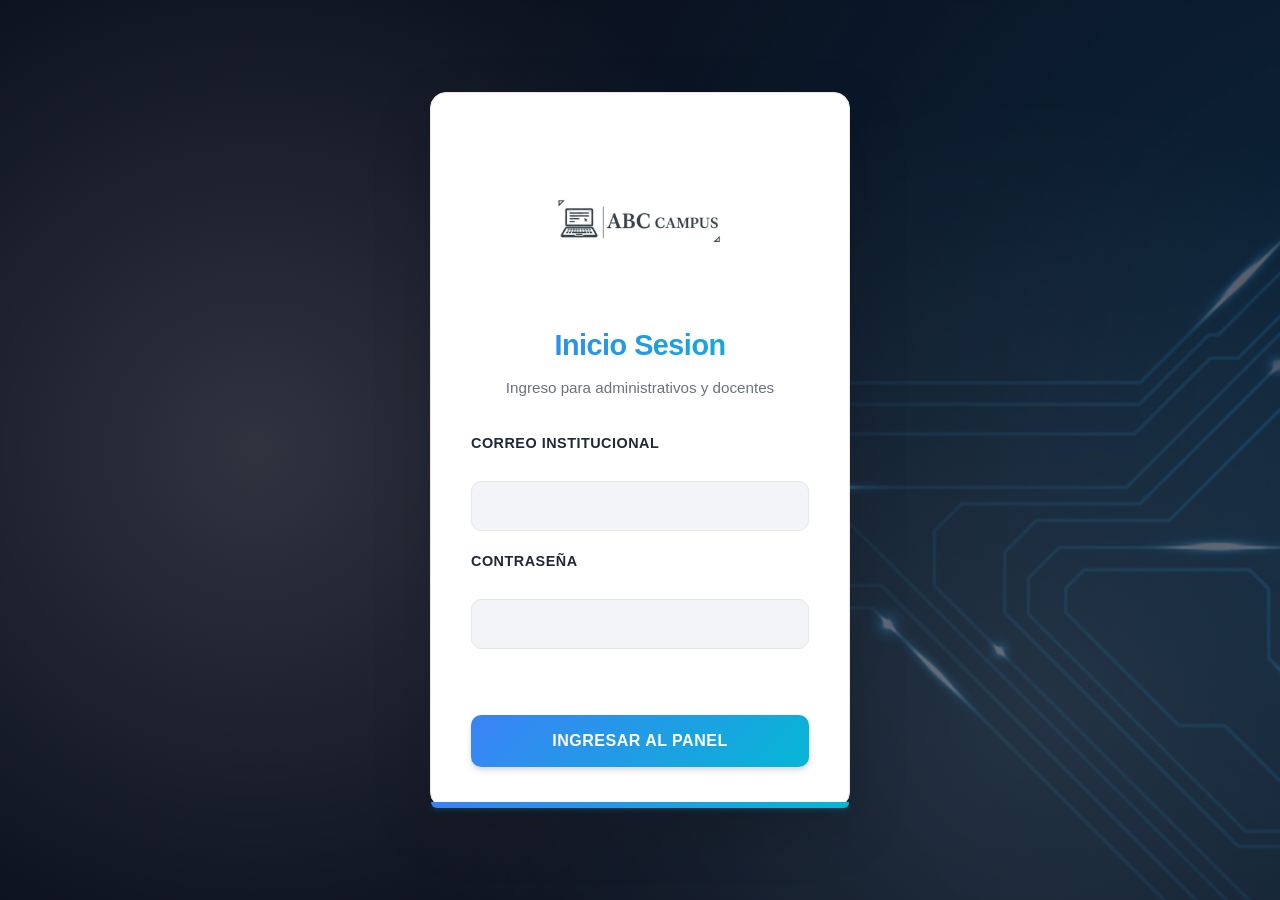
==== commit ba5e1b66: "feat: create estudiante form" ====
--- a/admin.html
+++ b/admin.html
@@ -20,6 +20,7 @@
         <a href="#" data-section="cursos">Gestión de Cursos</a>
         <a href="#" data-section="docentes">Docentes</a>
         <a href="#" data-section="admins">Administrativos</a>
+        <a href="#" data-section="estudiantes">estudiantes</a>
       </nav>
 
       <div class="sidebar-footer">
@@ -53,6 +54,7 @@
   <script src="js/ui/coursesUI.js"></script>
   <script src="js/ui/teachersUI.js"></script>
   <script src="js/ui/adminsUI.js"></script>
+  <script src="js/ui/estudiantesUI.js"></script>
   <script src="js/services/main.js"></script>
 </body>
 </html>
